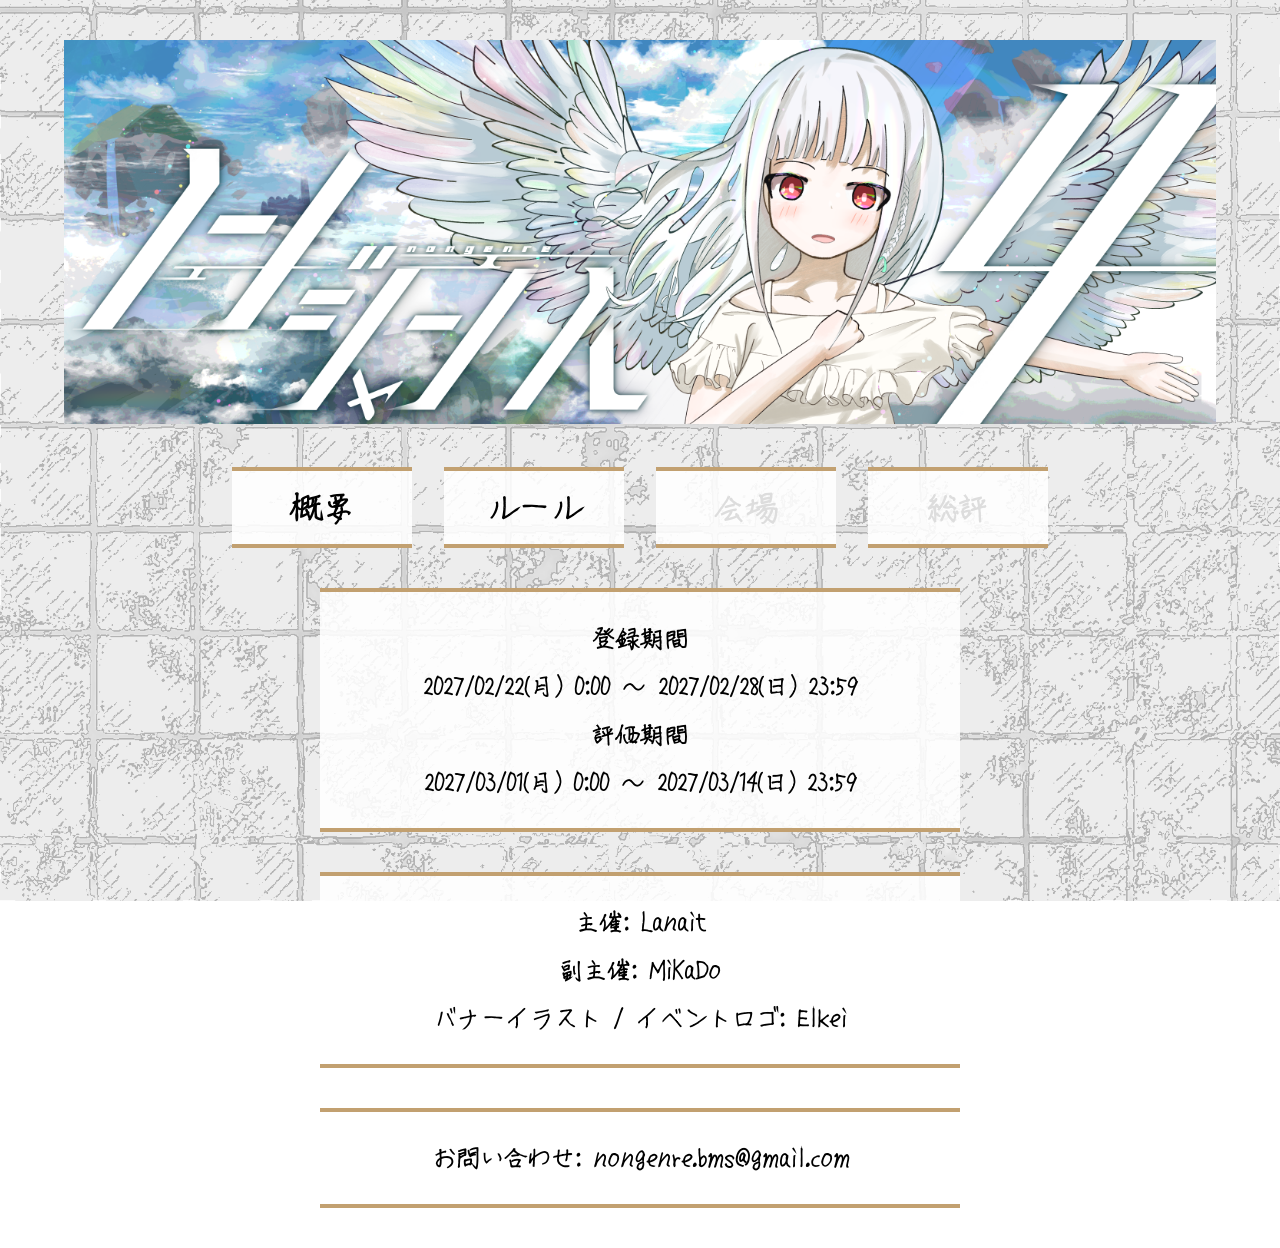
==== index.html @ 6eb87fd8 "Add files via upload" ====
<!DOCTYPE html>
<html lang="ja">
<head>
<meta charset="UTF-8">
<title>ノンジャンル4</title>
<link rel="stylesheet" href="css/style.css">
</head>

<body>

<div class="section">
  <img src="img/banner.png" alt="バナー" class="banner">
</div>

<div class="section menu">
  <a href="about.html" class="box">概要</a>
  <a href="rule.html" class="box">ルール</a>
  <a href="#" class="box disabled">会場</a>
  <a href="#" class="box disabled">総評</a>
</div>

<div class="section period box">
  <p>登録期間</p>
  <p>2027/02/22(月) 0:00 ～ 2027/02/28(日) 23:59</p>

  <p>評価期間</p>
  <p>2027/03/01(月) 0:00 ～ 2027/03/14(日) 23:59</p>
</div>


<div class="section credit box">
  <p>主催: <a href="https://x.com/Lanait_" target="_blank">Lanait</a></p>
  <p>副主催: <a href="https://x.com/platinum_mkd" target="_blank">MiKaDo</a></p>
  <p>バナーイラスト / イベントロゴ: <a href="https://x.com/_Elkei" target="_blank">Elkei</a></p>
</div>

<div class="section credit box">
  <p>お問い合わせ: <span style="user-select:all;">nongenre.bms@gmail.com</span></p>
</div>

</body>
</html>
---- css/style.css ----
@media (max-width: 700px) {
  body {
    font-size: 16px;
  }
  .banner {
    width: 100%;
    max-width: 100%;
  }
  .section {
    margin: 20px 0;
    font-size: 18px;
  }
  .box,
  .period.box,
  .credit.box {
    width: 95vw !important;
    min-width: 0;
    box-sizing: border-box;
    padding: 10px;
    font-size: 18px;
  }
  .intro {
    width: 95vw;
    font-size: 20px;
    margin: 20px auto;
    padding-top: 4px;
    padding-bottom: 4px;
  }
  .menu {
    margin: 20px 0;
  }
  .menu a {
    font-size: 18px;
    min-width: 80px;
    padding: 10px;
  }
  .page-box {
    width: 98vw !important;
    min-width: 0;
    box-sizing: border-box;
    padding: 10px 0;
  }
  .page-content {
    width: 98vw !important;
    padding-left: 8px !important;
    font-size: 16px;
  }
  .about-page .page-box {
    width: 98vw !important;
  }
  .about-page .page-content {
    width: 98vw !important;
    padding-left: 8px !important;
  }
}
/* 登録ルールだけ下余白を増やす */
.page-box:first-of-type .page-content {
  padding-bottom: 32px;
}
/* 概要ページ専用 幅を元に戻す */
.about-page .page-box {
  width: 900px;
}
.about-page .page-content {
  width: 85%;
  padding-left: 0;
}
@font-face {
  font-family: "DartsFont";
  src: url("../fonts/dartsfont.woff2") format("woff2");
}

body {
  background-image: url("../img/background.png");
  background-size: cover;
  background-position: center;
  background-repeat: no-repeat;
  background-attachment: fixed;
  color: #000;
  font-weight: bold;
  text-align: center;
  font-family: "DartsFont", sans-serif;
  margin: 0;
}

.section {
  margin: 40px 0;
  font-size: 24px;
}

/* トップページなどで使う共通ボックス */
.box {
  border-top: 4px solid #c2a070;
  border-bottom: 4px solid #c2a070;
  background: rgba(255,255,255,0.88);
  padding: 20px;
}

.intro {
  width: 600px;
  margin: 40px auto;
  font-size: 32px;
  padding-top: 8px;
  padding-bottom: 8px;
}

.period,
.credit {
  width: 600px;
  margin: 40px auto;
}

.menu {
  margin: 40px 0;
}

.menu a {
  color: #000;
  margin: 0 10px;
  text-decoration: none;
  font-size: 32px;
  display: inline-block;
  min-width: 140px;
  padding: 20px;
  background: rgba(255,255,255,0.88);
  border-top: 4px solid #c2a070;
  border-bottom: 4px solid #c2a070;
}

.menu a:hover {
  text-decoration: underline;
}

.menu a.active {
  background: #e0d4b8;
  pointer-events: none;
  cursor: default;
}

.menu a.disabled {
  color: #ddd;
  pointer-events: none;
}

.credit a {
  color: #000;
  text-decoration: none;
}

.banner {
  width: 1200px;
  max-width: 90%;
  height: auto;
}

/* 下層ページ本文用 */
.page-box {
  width: 1050px;
  margin: 40px auto;
  border-top: 4px solid #c2a070;
  border-bottom: 4px solid #c2a070;
  background: rgba(255,255,255,0.85);
  padding: 20px 0;
}

.page-title {
  font-size: 32px;
  margin-bottom: 10px;
}

.page-divider {
  width: 93%;
  height: 1px;
  background: #c2a070;
  margin: 10px auto 20px;
}

.page-content {
  width: 93%;
  margin: 0 auto;
  text-align: left;
  font-size: 20px;
  line-height: 1.8;
  padding-left: 32px;
}

/* トップページの期間・クレジットだけ詰める */
.period.box,
.credit.box {
  padding-top: 10px;
  padding-bottom: 10px;
}

/* ←ここが今回の追加 */
.rule-line {
  display: flex;
  align-items: center;
  gap: 10px;
}

.rule-inline-img {
  width: 40px;
  height: auto;
  position: relative;
  top: 6px;
}
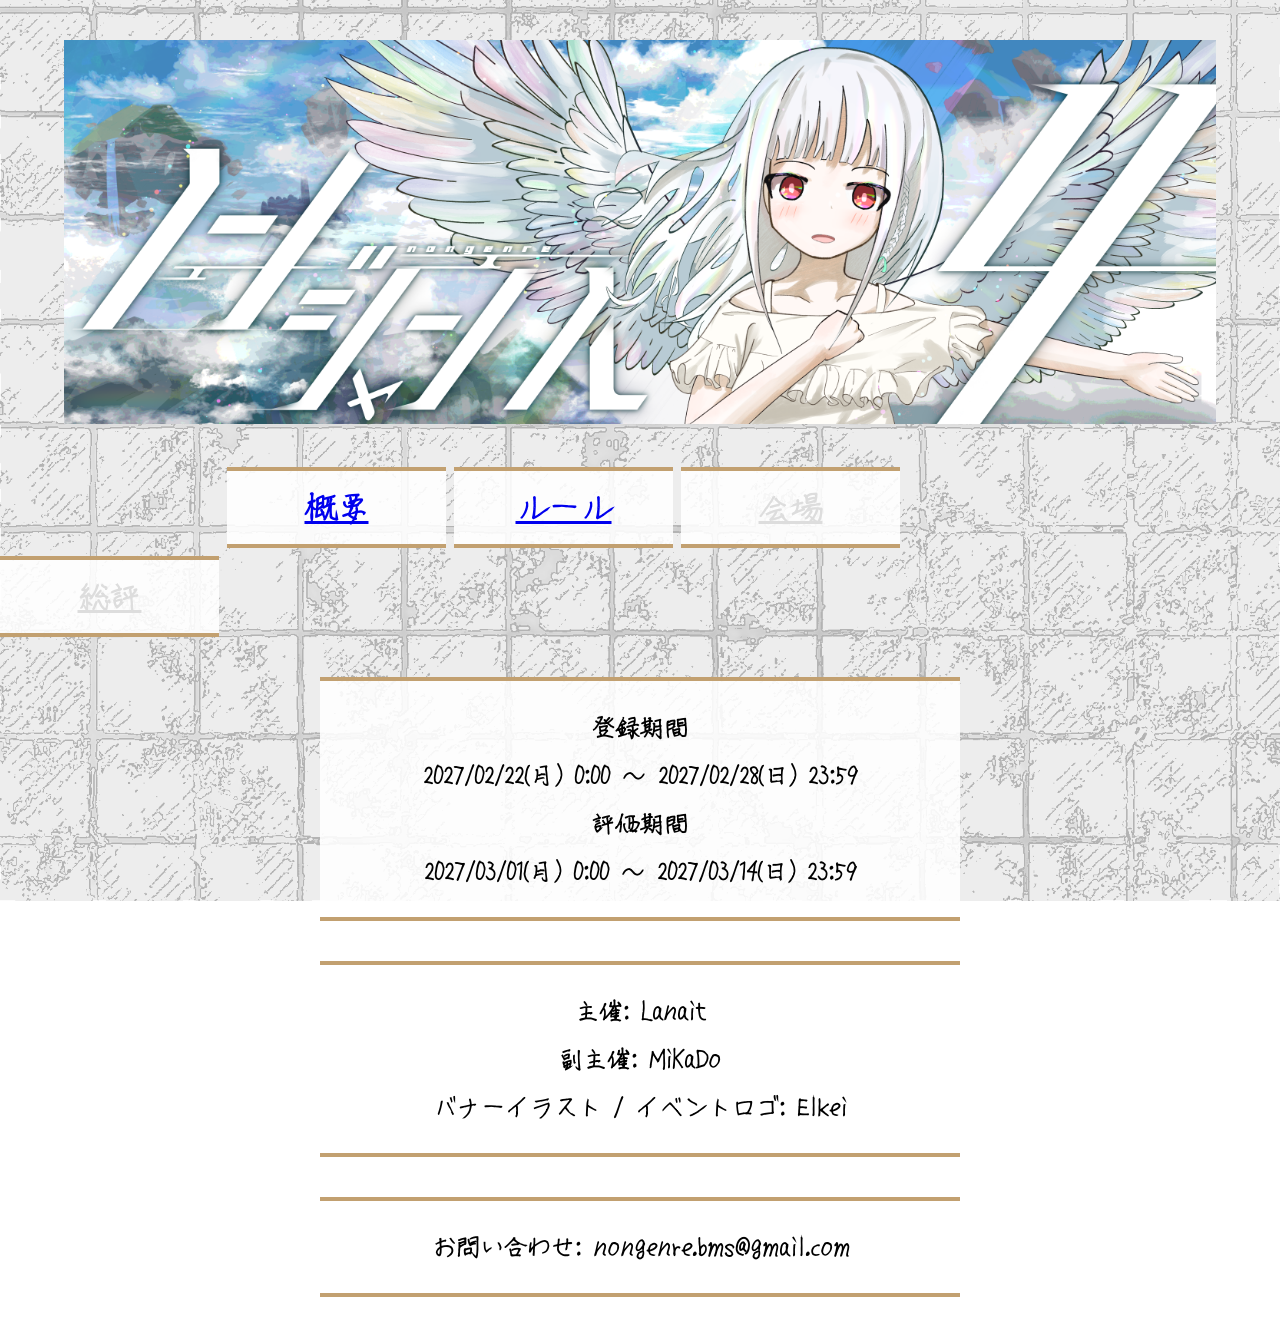
==== commit 111c8cfe: "Update index.html" ====
--- a/index.html
+++ b/index.html
@@ -13,6 +13,7 @@
 </div>
 
 <div class="section menu">
+  <span class="menu-placeholder"></span>
   <a href="about.html" class="box">概要</a>
   <a href="rule.html" class="box">ルール</a>
   <a href="#" class="box disabled">会場</a>
--- a/css/style.css
+++ b/css/style.css
@@ -1,3 +1,39 @@
+/* メニューを4分割グリッド＆非表示項目もスペース確保 */
+.menu {
+  margin: 40px 0;
+  display: grid;
+  grid-template-columns: repeat(4, 1fr);
+  gap: 8px;
+  max-width: 900px;
+  margin-left: auto;
+  margin-right: auto;
+}
+.menu a, .menu span.menu-placeholder {
+  font-size: 32px;
+  min-width: 0;
+  padding: 20px 0;
+  width: 100%;
+  box-sizing: border-box;
+  text-align: center;
+  display: inline-block;
+  border-top: 4px solid #c2a070;
+  border-bottom: 4px solid #c2a070;
+  background: rgba(255,255,255,0.88);
+}
+.menu a.disabled {
+  color: #ddd;
+  pointer-events: none;
+}
+.menu a.active {
+  background: #e0d4b8;
+  pointer-events: none;
+  cursor: default;
+}
+.menu span.menu-placeholder {
+  background: transparent;
+  border: none;
+  pointer-events: none;
+}
 @media (max-width: 700px) {
   body {
     font-size: 16px;
@@ -81,6 +117,7 @@
   text-align: center;
   font-family: "DartsFont", sans-serif;
   margin: 0;
+  overflow-y: scroll;
 }
 
 .section {
@@ -110,22 +147,6 @@
   margin: 40px auto;
 }
 
-.menu {
-  margin: 40px 0;
-}
-
-.menu a {
-  color: #000;
-  margin: 0 10px;
-  text-decoration: none;
-  font-size: 32px;
-  display: inline-block;
-  min-width: 140px;
-  padding: 20px;
-  background: rgba(255,255,255,0.88);
-  border-top: 4px solid #c2a070;
-  border-bottom: 4px solid #c2a070;
-}
 
 .menu a:hover {
   text-decoration: underline;
@@ -155,12 +176,14 @@
 
 /* 下層ページ本文用 */
 .page-box {
-  width: 1050px;
+  width: 900px;
+  max-width: 95vw;
   margin: 40px auto;
   border-top: 4px solid #c2a070;
   border-bottom: 4px solid #c2a070;
   background: rgba(255,255,255,0.85);
   padding: 20px 0;
+  box-sizing: border-box;
 }
 
 .page-title {
@@ -203,4 +226,4 @@
   height: auto;
   position: relative;
   top: 6px;
-}+}
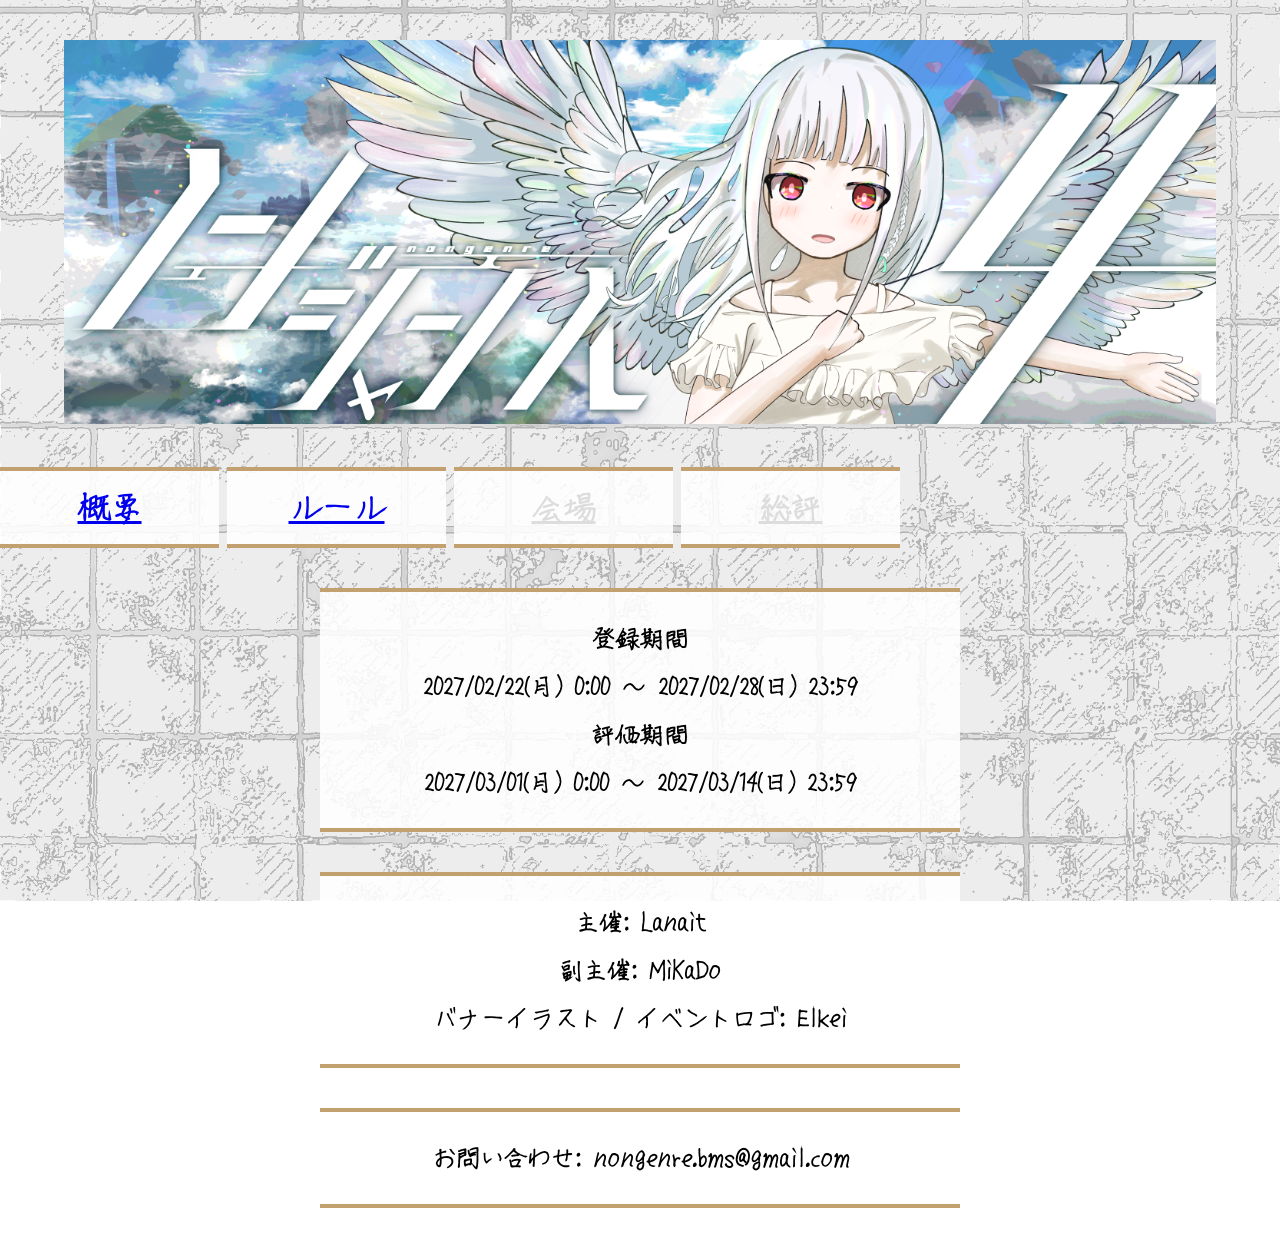
==== commit cd1a64be: "Update index.html" ====
--- a/index.html
+++ b/index.html
@@ -13,7 +13,6 @@
 </div>
 
 <div class="section menu">
-  <span class="menu-placeholder"></span>
   <a href="about.html" class="box">概要</a>
   <a href="rule.html" class="box">ルール</a>
   <a href="#" class="box disabled">会場</a>
--- a/css/style.css
+++ b/css/style.css
@@ -1,8 +1,8 @@
 /* メニューを4分割グリッド＆非表示項目もスペース確保 */
 .menu {
   margin: 40px 0;
-  display: grid;
-  grid-template-columns: repeat(4, 1fr);
+  display: flex;
+  justify-content: center;
   gap: 8px;
   max-width: 900px;
   margin-left: auto;
@@ -30,8 +30,16 @@
   cursor: default;
 }
 .menu span.menu-placeholder {
-  background: transparent;
-  border: none;
+  font-size: 32px;
+  min-width: 0;
+  padding: 20px 0;
+  width: 100%;
+  box-sizing: border-box;
+  text-align: center;
+  display: inline-block;
+  border-top: 4px solid #c2a070;
+  border-bottom: 4px solid #c2a070;
+  background: rgba(255,255,255,0.0);
   pointer-events: none;
 }
 @media (max-width: 700px) {
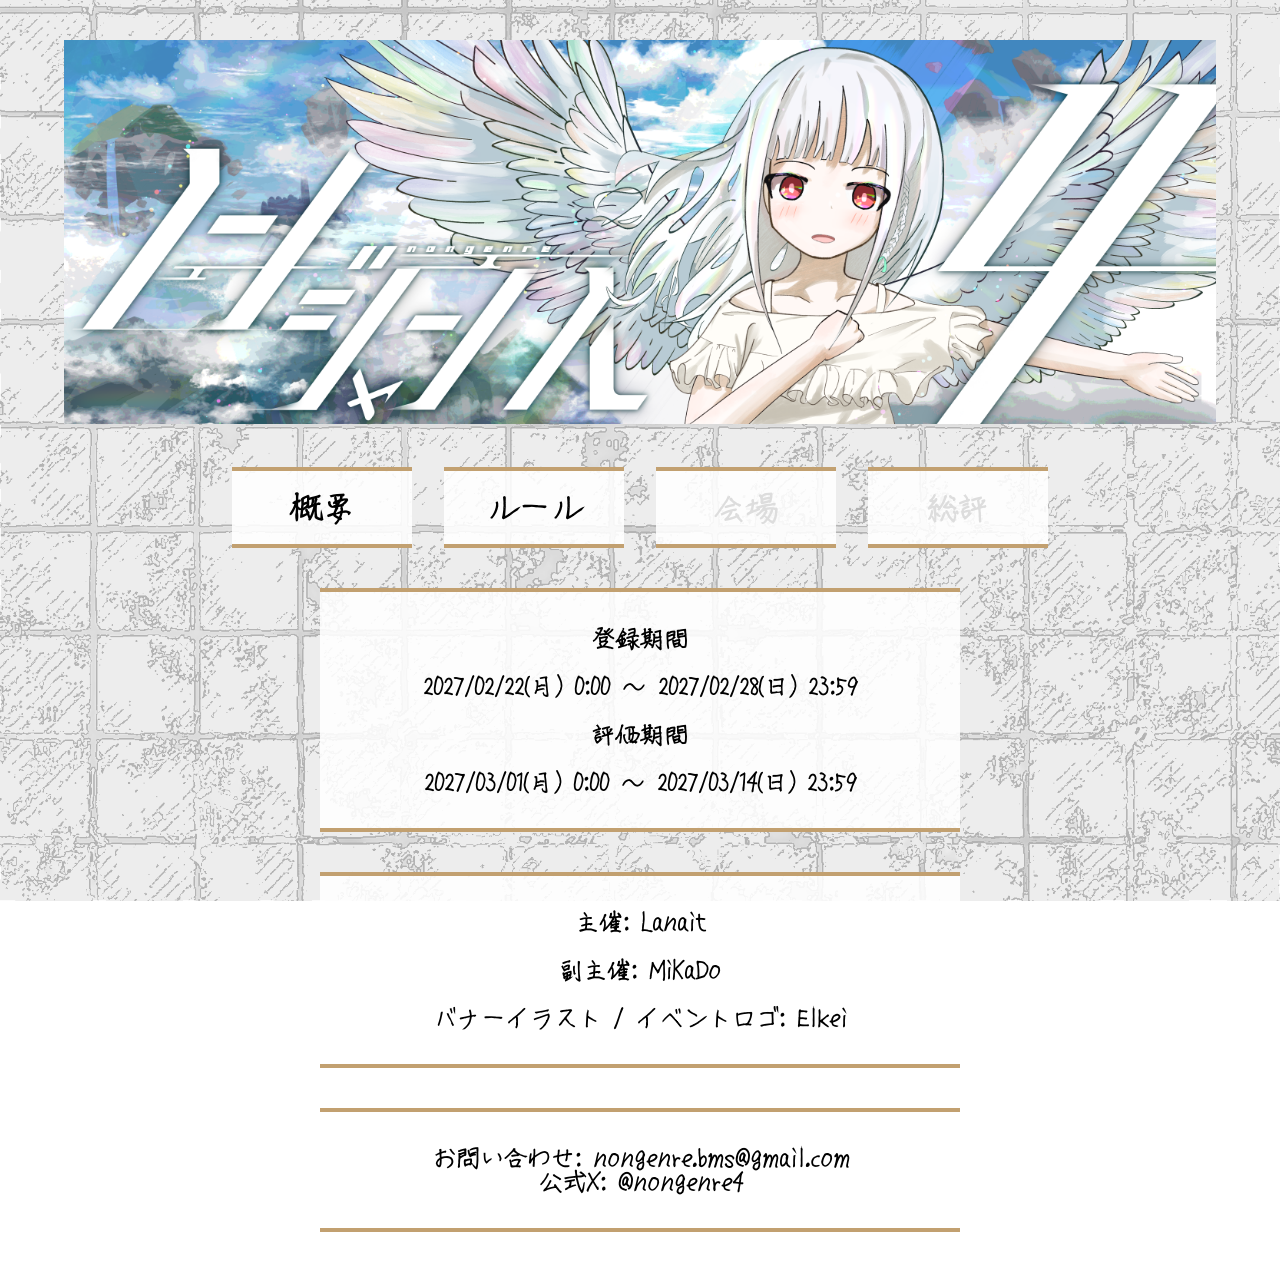
==== commit 76f45180: "Update index.html" ====
--- a/index.html
+++ b/index.html
@@ -35,7 +35,9 @@
 </div>
 
 <div class="section credit box">
-  <p>お問い合わせ: <span style="user-select:all;">nongenre.bms@gmail.com</span></p>
+  <p>お問い合わせ: <span style="user-select:all;">nongenre.bms@gmail.com</span><br>
+    公式X: <a href="https://x.com/nongenre4" target="_blank">@nongenre4</a>
+  </p>
 </div>
 
 </body>
--- a/css/style.css
+++ b/css/style.css
@@ -1,47 +1,3 @@
-/* メニューを4分割グリッド＆非表示項目もスペース確保 */
-.menu {
-  margin: 40px 0;
-  display: flex;
-  justify-content: center;
-  gap: 8px;
-  max-width: 900px;
-  margin-left: auto;
-  margin-right: auto;
-}
-.menu a, .menu span.menu-placeholder {
-  font-size: 32px;
-  min-width: 0;
-  padding: 20px 0;
-  width: 100%;
-  box-sizing: border-box;
-  text-align: center;
-  display: inline-block;
-  border-top: 4px solid #c2a070;
-  border-bottom: 4px solid #c2a070;
-  background: rgba(255,255,255,0.88);
-}
-.menu a.disabled {
-  color: #ddd;
-  pointer-events: none;
-}
-.menu a.active {
-  background: #e0d4b8;
-  pointer-events: none;
-  cursor: default;
-}
-.menu span.menu-placeholder {
-  font-size: 32px;
-  min-width: 0;
-  padding: 20px 0;
-  width: 100%;
-  box-sizing: border-box;
-  text-align: center;
-  display: inline-block;
-  border-top: 4px solid #c2a070;
-  border-bottom: 4px solid #c2a070;
-  background: rgba(255,255,255,0.0);
-  pointer-events: none;
-}
 @media (max-width: 700px) {
   body {
     font-size: 16px;
@@ -155,6 +111,22 @@
   margin: 40px auto;
 }
 
+.menu {
+  margin: 40px 0;
+}
+
+.menu a {
+  color: #000;
+  margin: 0 10px;
+  text-decoration: none;
+  font-size: 32px;
+  display: inline-block;
+  min-width: 140px;
+  padding: 20px;
+  background: rgba(255,255,255,0.88);
+  border-top: 4px solid #c2a070;
+  border-bottom: 4px solid #c2a070;
+}
 
 .menu a:hover {
   text-decoration: underline;
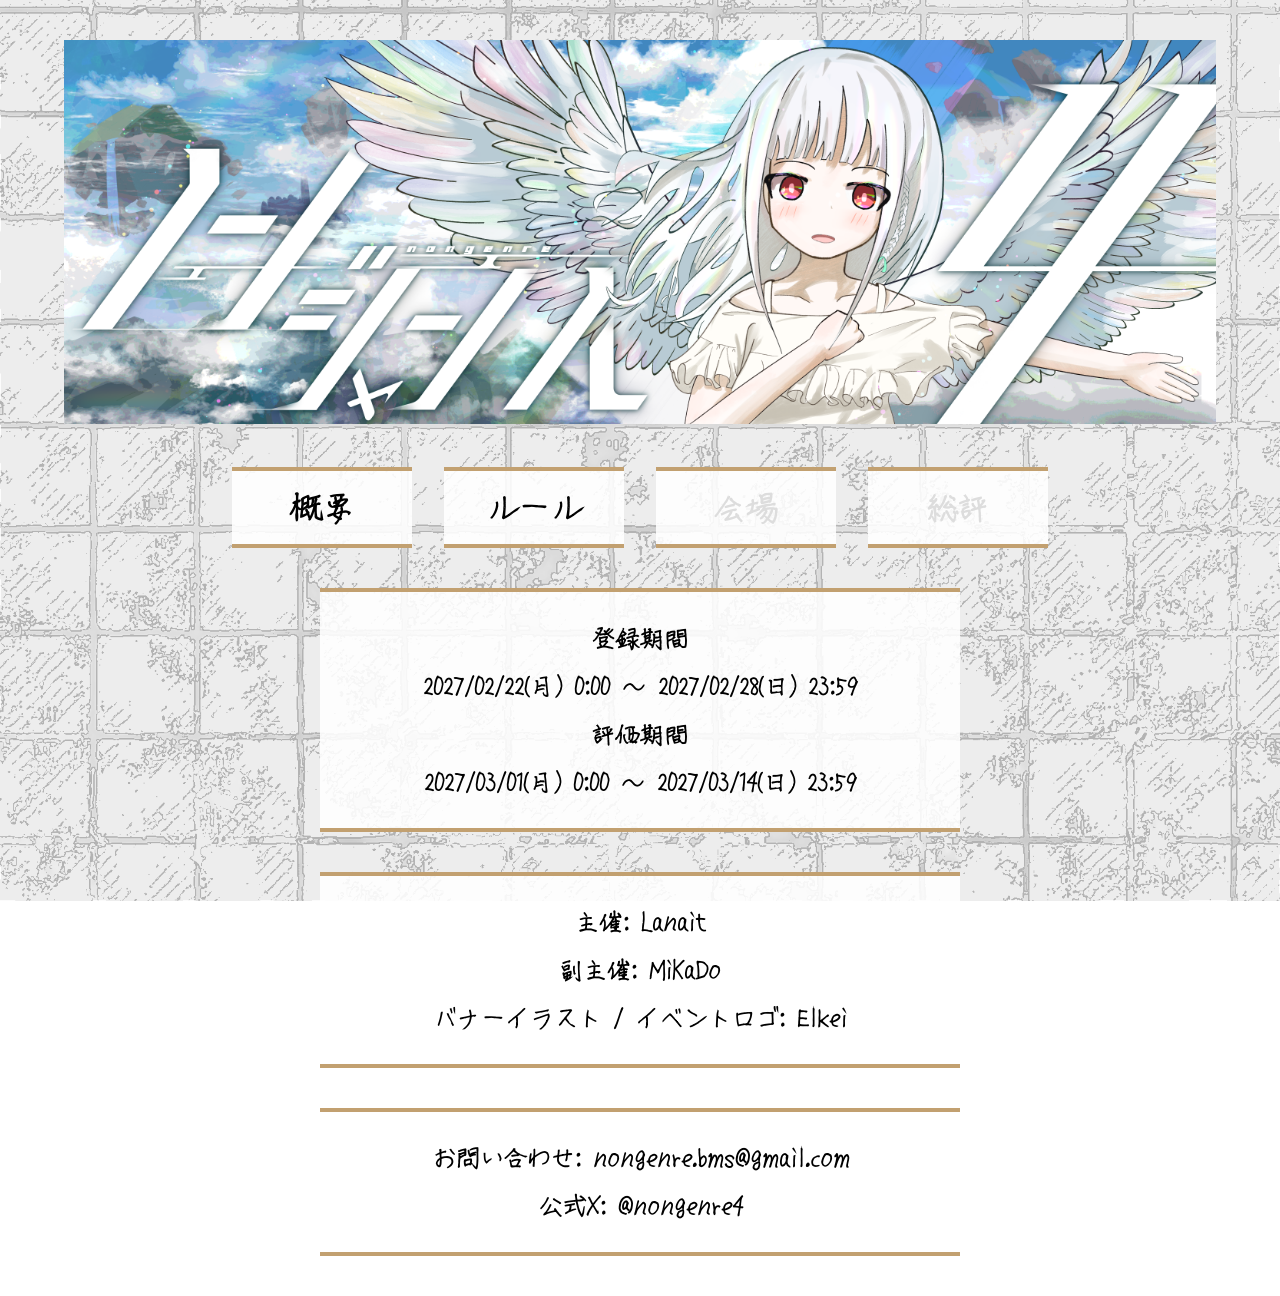
==== commit 4cc17122: "Update index.html" ====
--- a/index.html
+++ b/index.html
@@ -35,7 +35,7 @@
 </div>
 
 <div class="section credit box">
-  <p>お問い合わせ: <span style="user-select:all;">nongenre.bms@gmail.com</span><br>
+  <p>お問い合わせ: <span style="user-select:all;">nongenre.bms@gmail.com</span></p>
     公式X: <a href="https://x.com/nongenre4" target="_blank">@nongenre4</a>
   </p>
 </div>
